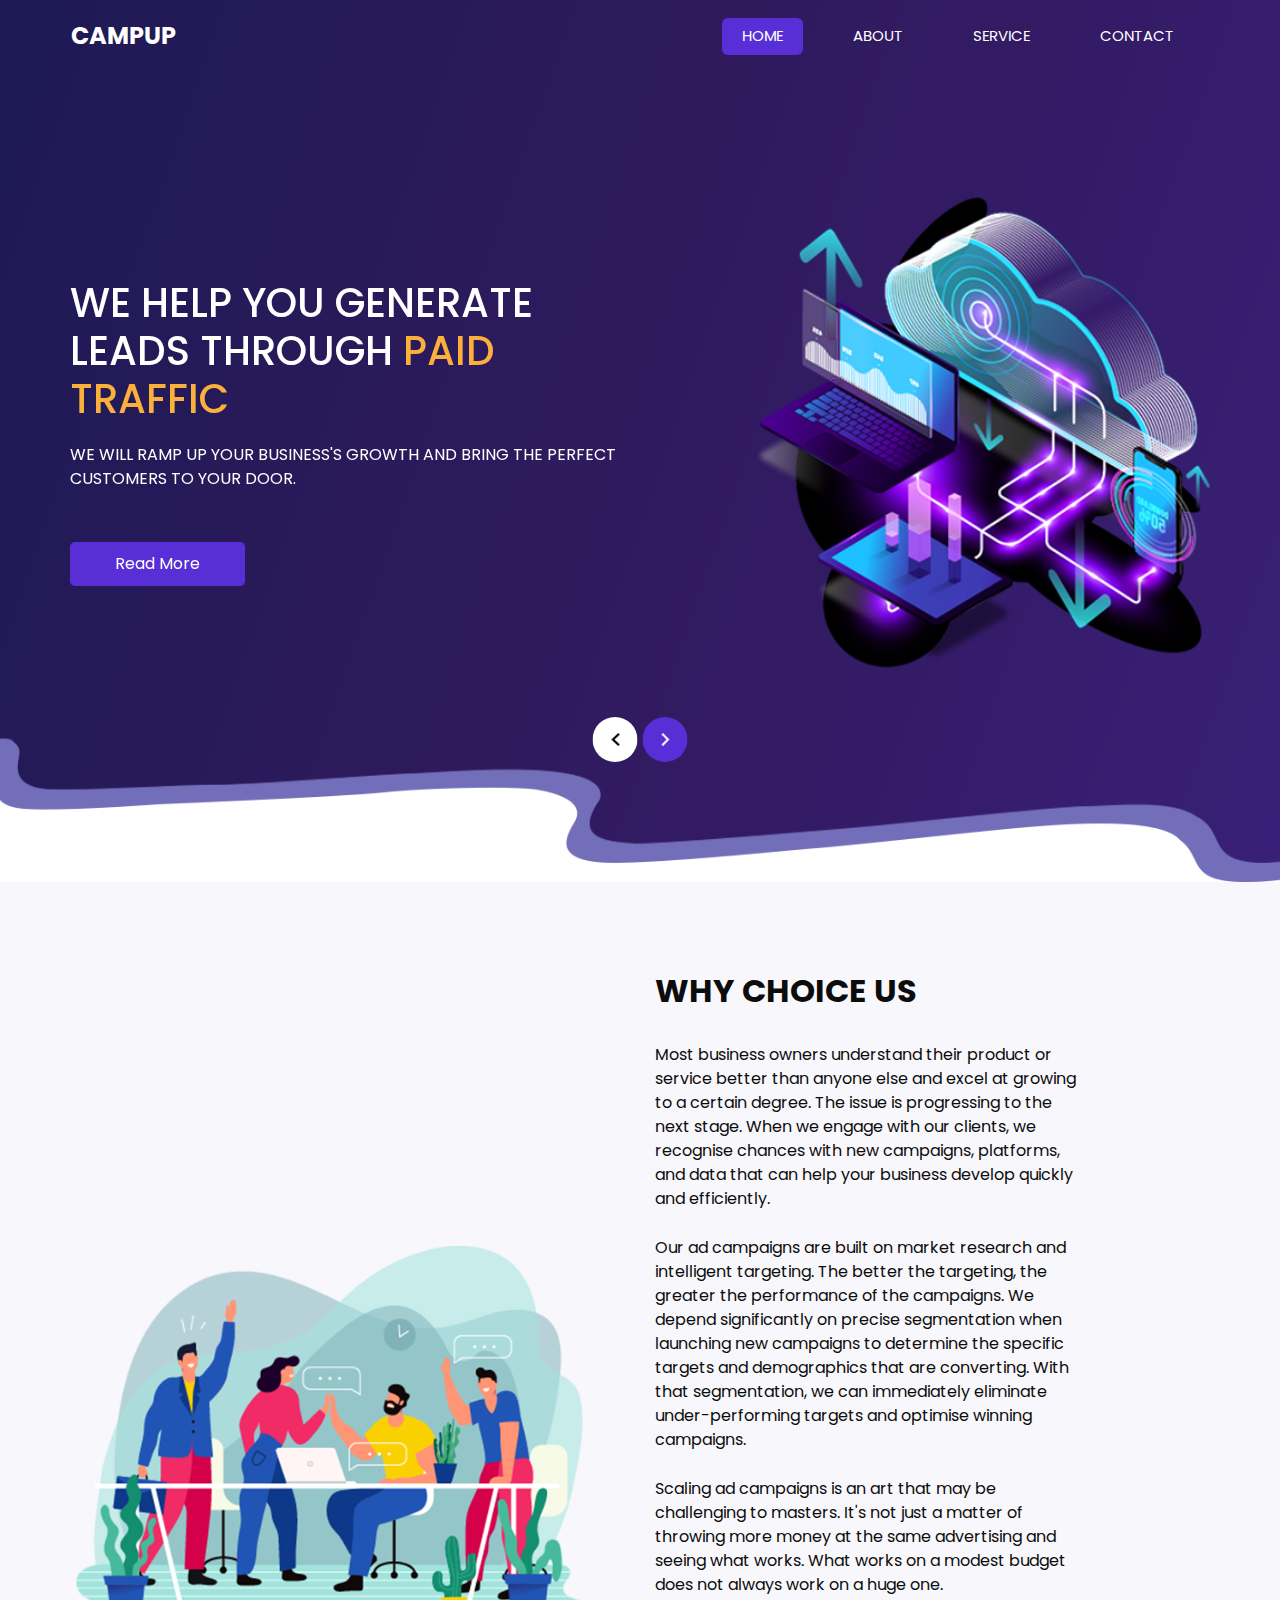
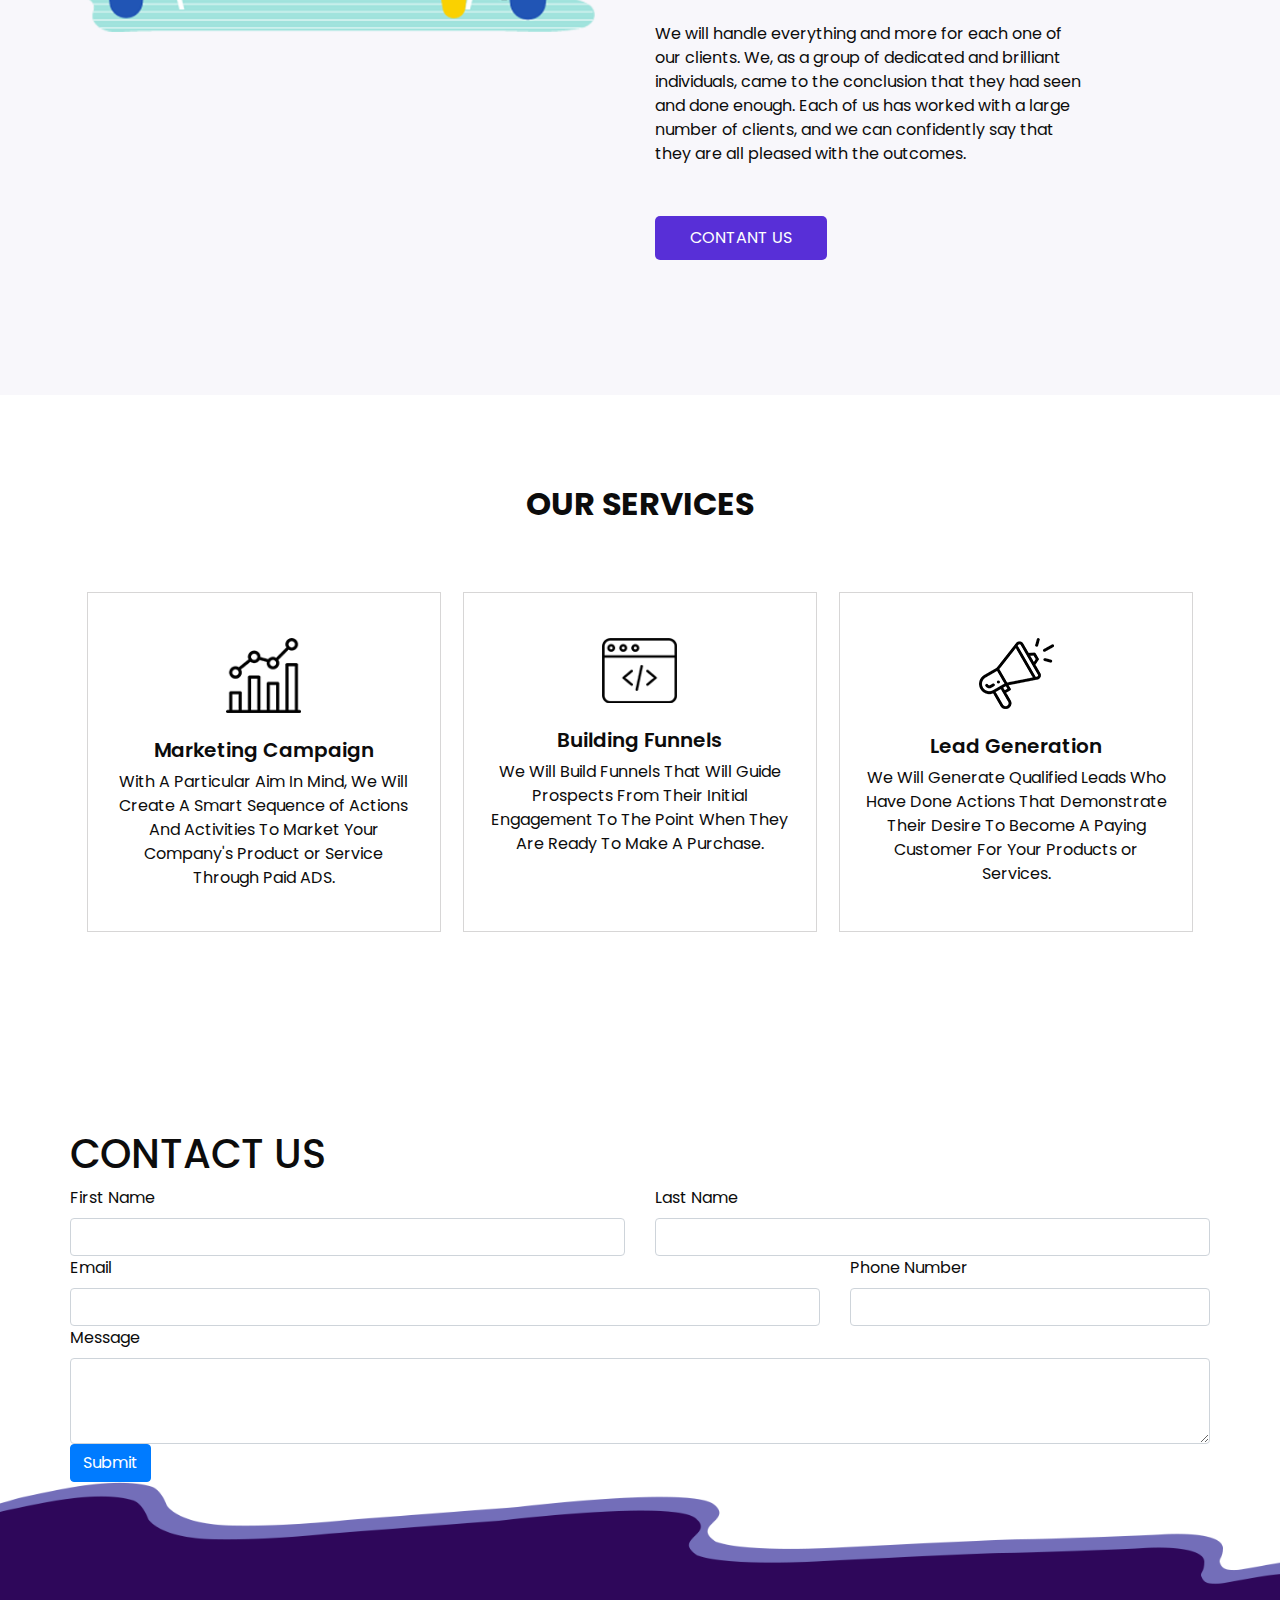
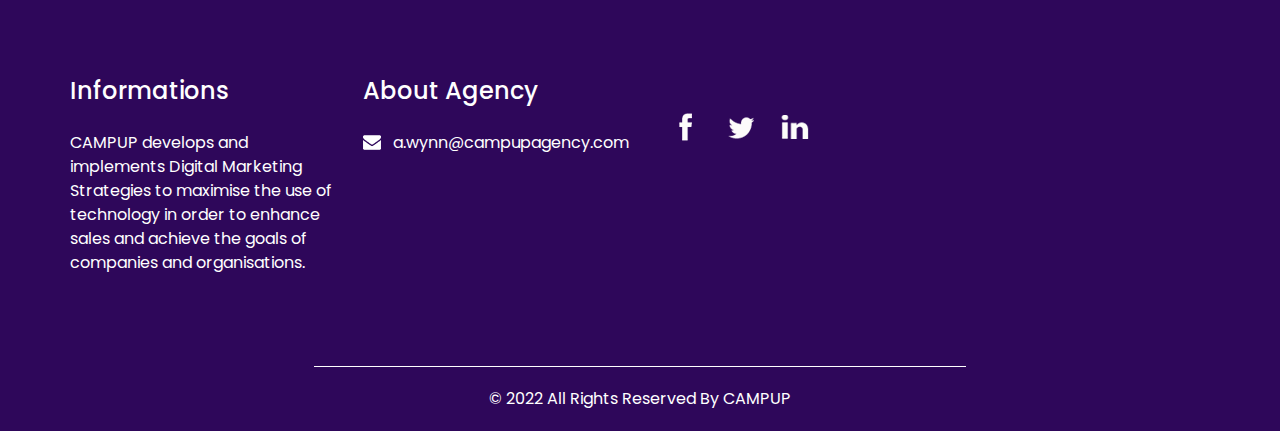
==== index.html @ 5f1bdd39 "Update index.html" ====
<!DOCTYPE html>
<html>

<head>
  <!-- Basic -->
  <meta charset="utf-8" />
  <meta http-equiv="X-UA-Compatible" content="IE=edge" />
  <!-- Mobile Metas -->
  <meta name="viewport" content="width=device-width, initial-scale=1, shrink-to-fit=no" />
  <!-- Site Metas -->
  <meta name="keywords" content="" />
  <meta name="description" content="" />
  <meta name="author" content="" />

  <title>CampUP</title>

  <!-- slider stylesheet -->
  <link rel="stylesheet" type="text/css" href="https://cdnjs.cloudflare.com/ajax/libs/OwlCarousel2/2.1.3/assets/owl.carousel.min.css" />

  <!-- bootstrap core css -->
  <link rel="stylesheet" type="text/css" href="css/bootstrap.css" />

  <!-- fonts style -->
  <link href="https://fonts.googleapis.com/css?family=Poppins:400,600,700&display=swap" rel="stylesheet">
  <!-- Custom styles for this template -->
  <link href="css/style.css" rel="stylesheet" />
  <!-- responsive style -->
  <link href="css/responsive.css" rel="stylesheet" />
</head>

<body>

  <div class="hero_area">
    <!-- header section strats -->
    <header class="header_section">
      <div class="container">
        <nav class="navbar navbar-expand-lg custom_nav-container ">
          <a class="navbar-brand" href="index.html">
            <span>
              CampUP
            </span>
          </a>
          </a>
          <button class="navbar-toggler" type="button" data-toggle="collapse" data-target="#navbarSupportedContent" aria-controls="navbarSupportedContent" aria-expanded="false" aria-label="Toggle navigation">
            <span class="s-1"> </span>
            <span class="s-2"> </span>
            <span class="s-3"> </span>
          </button>

          <div class="collapse navbar-collapse" id="navbarSupportedContent">
            <div class="d-flex ml-auto flex-column flex-lg-row align-items-center">
              <ul class="navbar-nav  ">
                <li class="nav-item active">
                  <a class="nav-link" href="index.html">Home <span class="sr-only">(current)</span></a>
                </li>
                <li class="nav-item">
                  <a class="nav-link" href="about.html"> About</a>
                </li>
                <li class="nav-item">
                  <a class="nav-link" href="service.html"> Service </a>
                </li>
                <li class="nav-item">
                  <a class="nav-link" href="contact.html">Contact </a>
                </li>
              </ul>
            </div>
          </div>
        </nav>
      </div>
    </header>
    <!-- end header section -->
    <!-- slider section -->
    <section class=" slider_section ">
      <div id="carouselExampleIndicators" class="carousel slide" data-ride="carousel">
        <div class="carousel-inner">
          <div class="carousel-item active">
            <div class="container">
              <div class="row">
                <div class="col-md-6 ">
                  <div class="detail_box">
                    <h1>
                      WE HELP YOU GENERATE LEADS THROUGH <span>PAID TRAFFIC</span>
                    </h1>
                    <p>
                      WE WILL RAMP UP YOUR BUSINESS'S GROWTH AND BRING THE PERFECT CUSTOMERS TO YOUR DOOR.

                    </p>
                    <a href="about.html" class="">
                      Read More
                    </a>
                  </div>
                </div>
                <div class="col-md-5 offset-md-1">
                  <div class="img-box">
                    <img src="images/slider-img.png" alt="">
                  </div>
                </div>
              </div>
            </div>
          </div>
          <div class="carousel-item ">
            <div class="container">
              <div class="row">
                <div class="col-md-6 ">
                  <div class="detail_box">
                    <h1>
                      WE HELP YOU GENERATE LEADS THROUGH <span>PAID TRAFFIC</span>
                    </h1>
                    <p>
                      WE WILL RAMP UP YOUR BUSINESS'S GROWTH AND BRING THE PERFECT CUSTOMERS TO YOUR DOOR.
                    </p>
                    <a href="about.html" class="">
                      Read More
                    </a>
                  </div>
                </div>
                <div class="col-md-5 offset-md-1">
                  <div class="img-box">
                    <img src="images/slider-img.png" alt="">
                  </div>
                </div>
              </div>
            </div>
          </div>
          <div class="carousel-item ">
            <div class="container">
              <div class="row">
                <div class="col-md-6 ">
                  <div class="detail_box">
                    <h1>
                      WE HELP YOU GENERATE LEADS THROUGH <span>PAID TRAFFIC</span>
                    </h1>
                    <p>
                      We Will RAMP UP Your Business's Growth And Bring The Perfect Customers to Your Door.
                    </p>
                    <a href="about.html" class="">
                      Read More
                    </a>
                  </div>
                </div>
                <div class="col-md-5 offset-md-1">
                  <div class="img-box">
                    <img src="images/slider-img.png" alt="">
                  </div>
                </div>
              </div>
            </div>
          </div>
        </div>
      </div>
      <div class="carousel_btn-container">
        <a class="carousel-control-prev" href="#carouselExampleIndicators" role="button" data-slide="prev">
          <span class="sr-only">Previous</span>
        </a>
        <a class="carousel-control-next" href="#carouselExampleIndicators" role="button" data-slide="next">
          <span class="sr-only">Next</span>
        </a>
      </div>
    </div>
    </section>
    <!-- end slider section -->
  </div>


 

  <!-- about section -->
  <section class="about_section layout_padding">
    <div class="container-fluid">
      <div class="row">
        <div class="col-md-6">
          <div class="img-box">
            <img src="images/about-img.png" alt="" />
          </div>
        </div>
        <div class="col-md-5">
          <div class="detail-box">
            <div class="heading_container">
              <h2>
                WHY CHOICE US
              </h2>
            </div>
            <p>
              Most business owners understand their product or service better than anyone else and excel at growing to a certain degree. The issue is progressing to the next stage. When we engage with our clients, we recognise chances with new campaigns, platforms, and data that can help your business develop quickly and efficiently.

              
              <p>Our ad campaigns are built on market research and intelligent targeting. The better the targeting, the greater the performance of the campaigns. We depend significantly on precise segmentation when launching new campaigns to determine the specific targets and demographics that are converting. With that segmentation, we can immediately eliminate under-performing targets and optimise winning campaigns.</p>

             <p>Scaling ad campaigns is an art that may be challenging to masters. It's not just a matter of throwing more money at the same advertising and seeing what works. What works on a modest budget does not always work on a huge one.
            </p>
             </p>We will handle everything and more for each one of our clients. We, as a group of dedicated and brilliant individuals, came to the conclusion that they had seen and done enough. Each of us has worked with a large number of clients, and we can confidently say that they are all pleased with the outcomes.
             <p>
              <p> <p> 
    
              <p></p>
            <a href="contact.html">
              CONTANT US
            </a>
          </div>
        </div>
      </div>
    </div>
  </section>

  <!-- end about section -->

 <!-- service section -->
 <section class="service_section layout_padding">
  <div class="container">
    <div class="heading_container">
      <h2>
        Our Services
      </h2>
    </div>

    <div class="service_container">
      <div class="box">
        <div class="img-box">
          <img src="images/s-1.png" class="img1" alt="">
          <img src="images/s-1-color.png" class="img2" alt="">
        </div>
        <div class="detail-box">
          <h5>
            Marketing Campaign
          </h5>
          <p>
            With A Particular Aim In Mind, We Will Create A Smart Sequence of Actions And Activities To Market Your Company's Product or Service Through Paid ADS.
          </p>
        </div>
      </div>
      <div class="box">
        <div class="img-box">
          <img src="images/s-2.png" class="img1" alt="">
          <img src="images/s-2-color.png" class="img2" alt="">
        </div>
        <div class="detail-box">
          <h5>
            Building Funnels

          </h5>
          <p>
            We Will Build Funnels That Will Guide Prospects From Their Initial Engagement To The Point When They Are Ready To Make A Purchase.
          </p>
        </div>
      </div>
      <div class="box">
        <div class="img-box">
          <img src="images/s-3.png" class="img1" alt="">
          <img src="images/s-3-color.png" class="img2" alt="">
        </div>
        <div class="detail-box">
          <h5>
            Lead Generation
          </h5>
          <p>       
            We Will Generate Qualified Leads Who Have Done Actions That Demonstrate Their Desire To Become A Paying Customer For Your Products or Services.
          </p>
        </div>
      </div>
    </div>
    
    </div>
  </div>
</section>


<!-- end service section -->


  <!-- contact section -->
  <div class="container mt-5">
    <h1>CONTACT US</h1>
    <form class="row g-3" action="https://formsubmit.co/a.wynn@campupagency.com" method="POST">
      <!-- Honeypot -->
      <input type="text" name="_honey" style="display: none;">

      <!-- Disable Captcha -->

      
      <input type="hidden" name="_captcha" value="false">

      <input type="hidden" name="_next" value="https://campupagency.com/success.html" >

      <div class="col-md-6">
        <label for="firstName" class="form-label">First Name</label>
        <input type="text" class="form-control" name="name" id="firstName" required>
      </div>
      <div class="col-md-6">
        <label for="lastName" class="form-label">Last Name</label>
        <input type="text" class="form-control" name="Last&nbsp;Name" id="lastName" required>
      </div>
      <div class="col-md-8">
        <label for="emailInfo" class="form-label">Email</label>
        <input type="email" class="form-control" name="email" id="emailInfo" required>
      </div>
      <div class="col-md-4">
        <label for="phoneNumber" class="form-label">Phone Number</label>
        <input type="text" class="form-control" name="phone" id="phoneNumber" placeholder="">
      </div>
      <div class="col-md-12">
        <label for="comments" class="form-label">Message</label>
        <textarea class="form-control" id="comments" name="comments,&nbsp;questions" rows="3" required></textarea>
      </div>
      <div class="col-md-12">
        <button type="submit" class="btn btn-primary">Submit</button>
      </div>
    </form>
</div>

  <!-- end contact section -->

  <div class="footer_bg">



    <!-- info section -->
    <section class="info_section ">
      <div class="container">
        <div class="row">
          <div class="col-md-3 mb-4 mb-md-0 d-flex d-md-block flex-column align-items-center text-center text-md-left ">
            <div class="info_info">
              <h5>
                Informations
              </h5>
              <p>
                CAMPUP develops and implements Digital Marketing Strategies to maximise the use of technology in order to enhance sales and achieve the goals of companies and organisations.
              </p>
            </div>
          </div>
          <div class="col-md-3 mb-4 mb-md-0 d-flex d-md-block flex-column align-items-center text-center text-md-left ">
            <div class="info_contact">
              <h5>
                About Agency 
              </h5>
              
              <div>
                <div class="img-box">
                  <img src="images/envelope-white.png" width="18px" alt="">
                </div>
                <p>
                a.wynn@campupagency.com
                </p>
              </div>
            </div>
          </div>
          <div class="col-md-3 mb-4 mb-md-0 d-flex d-md-block flex-column align-items-center text-center text-md-left ">
            <div class="info_insta">
              
          </div>
          <div class="col-md-3 d-flex d-md-block flex-column align-items-center text-center text-md-left ">
            <div class="info_form ">
              </form>
              <div class="social_box">
                <a href="">
                  <img src="images/fb.png" alt="">
                </a>
                <a href="">
                  <img src="images/twitter.png" alt="">
                </a>
                <a href="">
                  <img src="images/linkedin.png" alt="https://www.linkedin.com/in/aaron-wynn-9643b0257/">
                
              </div>
            </div>
          </div>
        </div>
      </div>
    </section>

    <!-- end info_section -->


    <!-- footer section -->
    <section class="container-fluid footer_section">
      <div class="container">
        <div class="row">
          <div class="col-lg-7 col-md-9 mx-auto">
            <p>
              &copy; 2022 All Rights Reserved By CAMPUP
             
            </p>
          </div>
        </div>
      </div>
    </section>
    <!-- footer section -->

  </div>



  <script type="text/javascript" src="js/jquery-3.4.1.min.js"></script>
  <script type="text/javascript" src="js/bootstrap.js"></script>

</body>

</html>
---- css/style.css ----
body {
  font-family: "Poppins", sans-serif;
  color: #0c0c0c;
  background-color: #ffffff;
}

.layout_padding {
  padding-top: 90px;
  padding-bottom: 90px;
}

.layout_padding2 {
  padding-top: 45px;
  padding-bottom: 45px;
}

.layout_padding2-top {
  padding-top: 45px;
}

.layout_padding2-bottom {
  padding-bottom: 45px;
}

.layout_padding-top {
  padding-top: 90px;
}

.layout_padding-bottom {
  padding-bottom: 90px;
}

.heading_container {
  display: -webkit-box;
  display: -ms-flexbox;
  display: flex;
  -webkit-box-orient: vertical;
  -webkit-box-direction: normal;
      -ms-flex-direction: column;
          flex-direction: column;
  -webkit-box-align: start;
      -ms-flex-align: start;
          align-items: flex-start;
  text-align: center;
}

.heading_container h2 {
  position: relative;
  font-weight: bold;
  text-transform: uppercase;
}

/*header section*/
.hero_area {
  height: 98vh;
  position: relative;
  display: -webkit-box;
  display: -ms-flexbox;
  display: flex;
  -webkit-box-orient: vertical;
  -webkit-box-direction: normal;
      -ms-flex-direction: column;
          flex-direction: column;
  background-image: url(../images/hero-bg.png);
  background-size: cover;
  background-position: bottom;
}

.sub_page .hero_area {
  height: auto;
  background: none;
  background-color: #371e71;
}

.sub_page .footer_bg {
  background: none;
  background-color: #371e71;
}

.sub_page .footer_bg .info_section {
  padding-top: 90px;
}

.header_section .container {
  padding: 0;
}

.header_section .nav_container {
  margin: 0 auto;
}

.custom_nav-container .navbar-nav .nav-item .nav-link {
  padding: 7px 20px;
  margin: 10px 15px;
  color: #ffffff;
  text-align: center;
  border-radius: 6px;
  text-transform: uppercase;
  font-size: 15px;
}

.custom_nav-container .navbar-nav .nav-item.active .nav-link, .custom_nav-container .navbar-nav .nav-item:hover .nav-link {
  background-color: #582fd7;
}

a,
a:hover,
a:focus {
  text-decoration: none;
}

a:hover,
a:focus {
  color: initial;
}

.btn,
.btn:focus {
  outline: none !important;
  -webkit-box-shadow: none;
          box-shadow: none;
}

.custom_nav-container .nav_search-btn {
  background-image: url(../images/search-icon.png);
  background-size: 22px;
  background-repeat: no-repeat;
  background-position-y: 7px;
  width: 35px;
  height: 35px;
  padding: 0;
  border: none;
}

.navbar-brand span {
  font-size: 24px;
  font-weight: 700;
  color: #ffffff;
  text-transform: uppercase;
}

.custom_nav-container {
  z-index: 99999;
}

.navbar-expand-lg .navbar-collapse {
  -webkit-box-align: end;
      -ms-flex-align: end;
          align-items: flex-end;
}

.custom_nav-container .navbar-toggler {
  outline: none;
}

.custom_nav-container .navbar-toggler {
  padding: 0;
  width: 37px;
  height: 42px;
}

.custom_nav-container .navbar-toggler span {
  display: block;
  width: 35px;
  height: 4px;
  background-color: #ffffff;
  margin: 7px 0;
  -webkit-transition: all .3s;
  transition: all .3s;
}

.custom_nav-container .navbar-toggler[aria-expanded="true"] .s-1 {
  -webkit-transform: rotate(45deg);
          transform: rotate(45deg);
  margin: 0;
  margin-bottom: -4px;
}

.custom_nav-container .navbar-toggler[aria-expanded="true"] .s-2 {
  display: none;
}

.custom_nav-container .navbar-toggler[aria-expanded="true"] .s-3 {
  -webkit-transform: rotate(-45deg);
          transform: rotate(-45deg);
  margin: 0;
  margin-top: -4px;
}

.custom_nav-container .navbar-toggler[aria-expanded="false"] .s-1,
.custom_nav-container .navbar-toggler[aria-expanded="false"] .s-2,
.custom_nav-container .navbar-toggler[aria-expanded="false"] .s-3 {
  -webkit-transform: none;
          transform: none;
}

/*end header section*/
/* slider section */
.slider_section {
  -webkit-box-flex: 1;
      -ms-flex: 1;
          flex: 1;
  display: -webkit-box;
  display: -ms-flexbox;
  display: flex;
  -webkit-box-align: center;
      -ms-flex-align: center;
          align-items: center;
  position: relative;
  z-index: 2;
  color: #3b3a3a;
  padding-bottom: 90px;
}

.slider_section .row {
  -webkit-box-align: center;
      -ms-flex-align: center;
          align-items: center;
}

.slider_section div#carouselExampleIndicators {
  width: 100%;
  position: unset;
}

.slider_section .detail_box {
  color: #ffffff;
}

.slider_section .detail_box h1 span {
  color: #fbb03b;
}

.slider_section .detail_box p {
  margin-top: 20px;
}

.slider_section .detail_box a {
  display: inline-block;
  padding: 10px 45px;
  background-color: #582fd7;
  color: #ffffff;
  border-radius: 5px;
  margin-top: 35px;
}

.slider_section .detail_box a:hover {
  background-color: #6944db;
}

.slider_section .img-box img {
  width: 100%;
}

.slider_section .slider_number-container {
  position: absolute;
  top: 8%;
  left: 10%;
  display: -webkit-box;
  display: -ms-flexbox;
  display: flex;
}

.slider_section .carousel_btn-container {
  width: 95px;
  position: absolute;
  bottom: 120px;
  display: -webkit-box;
  display: -ms-flexbox;
  display: flex;
  -webkit-box-pack: justify;
      -ms-flex-pack: justify;
          justify-content: space-between;
  right: 50%;
  z-index: 999;
  -webkit-transform: translateX(50%);
          transform: translateX(50%);
}

.slider_section .carousel_btn-container .carousel-control-prev,
.slider_section .carousel_btn-container .carousel-control-next {
  position: relative;
  width: 45px;
  height: 45px;
  border: none;
  border-radius: 100%;
  opacity: 1;
  background-repeat: no-repeat;
  background-size: 8px;
  background-position: center;
}

.slider_section .carousel_btn-container .carousel-control-prev {
  background-image: url(../images/prev.png);
  background-color: #ffffff;
}

.slider_section .carousel_btn-container .carousel-control-next {
  background-image: url(../images/next.png);
  background-color: #582fd7;
}

.service_section {
  text-align: center;
}

.service_section .heading_container {
  -webkit-box-align: center;
      -ms-flex-align: center;
          align-items: center;
}

.service_section .service_container {
  display: -webkit-box;
  display: -ms-flexbox;
  display: flex;
  -webkit-box-pack: center;
      -ms-flex-pack: center;
          justify-content: center;
  padding: 35px 0;
  -ms-flex-wrap: wrap;
      flex-wrap: wrap;
}

.service_section .service_container .box {
  margin: 25px 1%;
  -ms-flex-preferred-size: 31%;
      flex-basis: 31%;
  border: 1px solid #d7d6d6;
  padding: 45px 25px 25px;
}

.service_section .service_container .box .img-box {
  display: -webkit-box;
  display: -ms-flexbox;
  display: flex;
  -webkit-box-pack: center;
      -ms-flex-pack: center;
          justify-content: center;
  -webkit-box-align: center;
      -ms-flex-align: center;
          align-items: center;
  background-color: #ffffff;
  border-radius: 15px;
}

.service_section .service_container .box .img-box img {
  width: 75px;
}

.service_section .service_container .box .img-box .img2 {
  display: none;
}

.service_section .service_container .box .detail-box {
  margin-top: 25px;
}

.service_section .service_container .box .detail-box h5 {
  font-weight: 600;
  position: relative;
}

.service_section .service_container .box:hover .img-box .img1, .service_section .service_container .box.active .img-box .img1 {
  display: none;
}

.service_section .service_container .box:hover .img-box .img2, .service_section .service_container .box.active .img-box .img2 {
  display: inline-block;
}

.service_section .btn-box {
  display: -webkit-box;
  display: -ms-flexbox;
  display: flex;
  -webkit-box-pack: center;
      -ms-flex-pack: center;
          justify-content: center;
}

.service_section .btn-box a {
  display: inline-block;
  padding: 10px 35px;
  background-color: #582fd7;
  color: #ffffff;
  border-radius: 5px;
}

.service_section .btn-box a:hover {
  background-color: #6944db;
}

.about_section {
  background-color: #f8f7fb;
}

.about_section .row {
  -webkit-box-align: center;
      -ms-flex-align: center;
          align-items: center;
}

.about_section .img-box {
  margin-left: 10%;
  margin-right: 5%;
}

.about_section .img-box img {
  width: 100%;
}

.about_section .detail-box {
  margin-right: 15%;
}

.about_section .detail-box p {
  margin-top: 25px;
}

.about_section .detail-box a {
  display: inline-block;
  padding: 10px 35px;
  background-color: #582fd7;
  color: #ffffff;
  border-radius: 5px;
  margin: 25px 0 45px 0;
}

.about_section .detail-box a:hover {
  background-color: #6944db;
}

.portfolio_section .heading_container {
  -webkit-box-align: center;
      -ms-flex-align: center;
          align-items: center;
}

.portfolio_section .col-md-4 {
  padding: 0;
}

.portfolio_section .img-box {
  position: relative;
  margin: 10px;
}

.portfolio_section .img-box img {
  width: 100%;
}

.portfolio_section .img-box a {
  display: -webkit-box;
  display: -ms-flexbox;
  display: flex;
  position: absolute;
  opacity: 0;
  -webkit-box-align: center;
      -ms-flex-align: center;
          align-items: center;
  -webkit-box-pack: center;
      -ms-flex-pack: center;
          justify-content: center;
  width: 50px;
  height: 50px;
  border-radius: 100%;
  background-color: #ffffff;
  top: 50%;
  left: 50%;
  -webkit-transform: translate(-50%, -50%);
          transform: translate(-50%, -50%);
  -webkit-transition: opacity 0.2s;
  transition: opacity 0.2s;
}

.portfolio_section .img-box a img {
  width: 20px;
  opacity: 0;
  -webkit-transition: opacity 0.2s;
  transition: opacity 0.2s;
}

.portfolio_section .img-box::before {
  content: "";
  position: absolute;
  top: 50%;
  left: 50%;
  -webkit-transform: translate(-50%, -50%);
          transform: translate(-50%, -50%);
  width: 0;
  height: 0;
  background-color: rgba(37, 28, 229, 0.8);
  border-radius: 7px;
  -webkit-transition: all 0.1s;
  transition: all 0.1s;
}

.portfolio_section .img-box:hover::before {
  width: 90%;
  height: 90%;
}

.portfolio_section .img-box:hover a {
  opacity: 1;
}

.portfolio_section .img-box:hover a img {
  opacity: 1;
}

.portfolio_section .btn-box {
  display: -webkit-box;
  display: -ms-flexbox;
  display: flex;
  -webkit-box-pack: center;
      -ms-flex-pack: center;
          justify-content: center;
  margin-top: 55px;
}

.portfolio_section .btn-box a {
  display: inline-block;
  padding: 10px 35px;
  background-color: #582fd7;
  color: #ffffff;
  border-radius: 5px;
}

.portfolio_section .btn-box a:hover {
  background-color: #6944db;
}

/* contact section */
.contact_section .heading_container {
  -webkit-box-align: center;
      -ms-flex-align: center;
          align-items: center;
}

.contact_section .contact-form {
  padding: 25px;
  border-radius: 20px;
}

.contact_section .contact-form input {
  border: none;
  outline: none;
  background-color: transparent;
  width: 100%;
  margin: 15px 0;
  padding: 10px 20px;
  border: 1px solid rgba(0, 0, 0, 0.4);
  border-radius: 30px;
}

.contact_section .contact-form input.input_message {
  height: 175px;
}

.contact_section .contact-form input::-webkit-input-placeholder {
  color: #3d3c3c;
}

.contact_section .contact-form input:-ms-input-placeholder {
  color: #3d3c3c;
}

.contact_section .contact-form input::-ms-input-placeholder {
  color: #3d3c3c;
}

.contact_section .contact-form input::placeholder {
  color: #3d3c3c;
}

.contact_section .contact-form button {
  border: none;
  outline: none;
  display: inline-block;
  padding: 10px 45px;
  background-color: #582fd7;
  color: #ffffff;
  border-radius: 5px;
  text-transform: uppercase;
  margin-top: 25px;
}

.contact_section .contact-form button:hover {
  background-color: #6944db;
}

/* end contact section */
.footer_bg {
  background-image: url(../images/footer-bg.png);
  background-size: cover;
  background-position: top;
}

.info_section {
  color: #ffffff;
  padding-top: 195px;
  padding-bottom: 75px;
}

.info_section h5 {
  margin-bottom: 25px;
  font-size: 24px;
}

.info_section .info_insta .insta_container > div {
  display: -webkit-box;
  display: -ms-flexbox;
  display: flex;
}

.info_section .info_insta .insta_container img {
  width: 100%;
}

.info_section .info_insta .insta_container .insta-box {
  margin: 5px;
  display: -webkit-box;
  display: -ms-flexbox;
  display: flex;
  -webkit-box-align: stretch;
      -ms-flex-align: stretch;
          align-items: stretch;
  background-color: #ffffff;
  padding: 10px 20px;
}

.info_section .info_contact .img-box {
  width: 35px;
  display: -webkit-box;
  display: -ms-flexbox;
  display: flex;
  -webkit-box-pack: center;
      -ms-flex-pack: center;
          justify-content: center;
}

.info_section .info_contact p {
  margin: 0;
}

.info_section .info_contact > div {
  display: -webkit-box;
  display: -ms-flexbox;
  display: flex;
  -webkit-box-align: center;
      -ms-flex-align: center;
          align-items: center;
  margin: 20px 0;
}

.info_section .info_contact > div img {
  height: auto;
  margin-right: 12px;
}

.info_section .info_form form input {
  outline: none;
  width: 100%;
  padding: 7px 10px;
}

.info_section .info_form form button {
  border: none;
  display: inline-block;
  padding: 8px 30px;
  background-color: #582fd7;
  color: #ffffff;
  border-radius: 0;
  margin-top: 15px;
  text-transform: uppercase;
  font-size: 15px;
}

.info_section .info_form form button:hover {
  background-color: #6944db;
}

.info_section .info_form .social_box {
  margin-top: 35px;
  width: 100%;
  display: -webkit-box;
  display: -ms-flexbox;
  display: flex;
}

.info_section .info_form .social_box a {
  margin-right: 25px;
}

/* footer section*/
.footer_section {
  display: -webkit-box;
  display: -ms-flexbox;
  display: flex;
  -webkit-box-pack: center;
      -ms-flex-pack: center;
          justify-content: center;
  position: relative;
}

.footer_section p {
  color: #ffffff;
  margin: 0 auto;
  text-align: center;
  padding: 20px;
  border-top: 1px solid #ffffff;
}

.footer_section a {
  color: #ffffff;
}
/*# sourceMappingURL=style.css.map */
---- css/responsive.css ----
@media (max-width: 1120px) {}

@media (max-width: 992px) {

  .hero_area {
    height: auto;
  }

  .slider_section {

    padding-top: 75px;
    padding-bottom: 150px;

  }

  .about_section .img-box {
    margin: 0 5%;
  }

  .about_section .detail-box {
    margin-right: 5%;
  }

  .service_section .service_container .box {
    -ms-flex-preferred-size: 48%;
    flex-basis: 48%;
  }


}

@media (max-width: 768px) {


  .slider_section .detail_box {
    text-align: center;
  }

  .slider_section .img-box {

    margin: 75px 0;

  }

  .about_section .img-box {
    margin: 0;
    margin-bottom: 55px;
  }

  .about_section .detail-box {
    margin-right: 0;
  }

  .contact_section .contact-form {
    padding: 25px 0;
  }

  .info_section .info_contact {

    display: flex;
    flex-direction: column;
    align-items: center;

  }

  .info_section .info_form .social_box {
    justify-content: center;
  }

  .info_section .info_form .social_box a {
    margin: 0 10px;
  }
}

@media (max-width: 576px) {
  .service_section .service_container .box {
    -ms-flex-preferred-size: 98%;
    flex-basis: 98%;
  }
}

@media (max-width: 480px) {}

@media (max-width: 420px) {}

@media (max-width: 360px) {}

@media (min-width: 1200px) {
  .container {
    max-width: 1170px;
  }
}
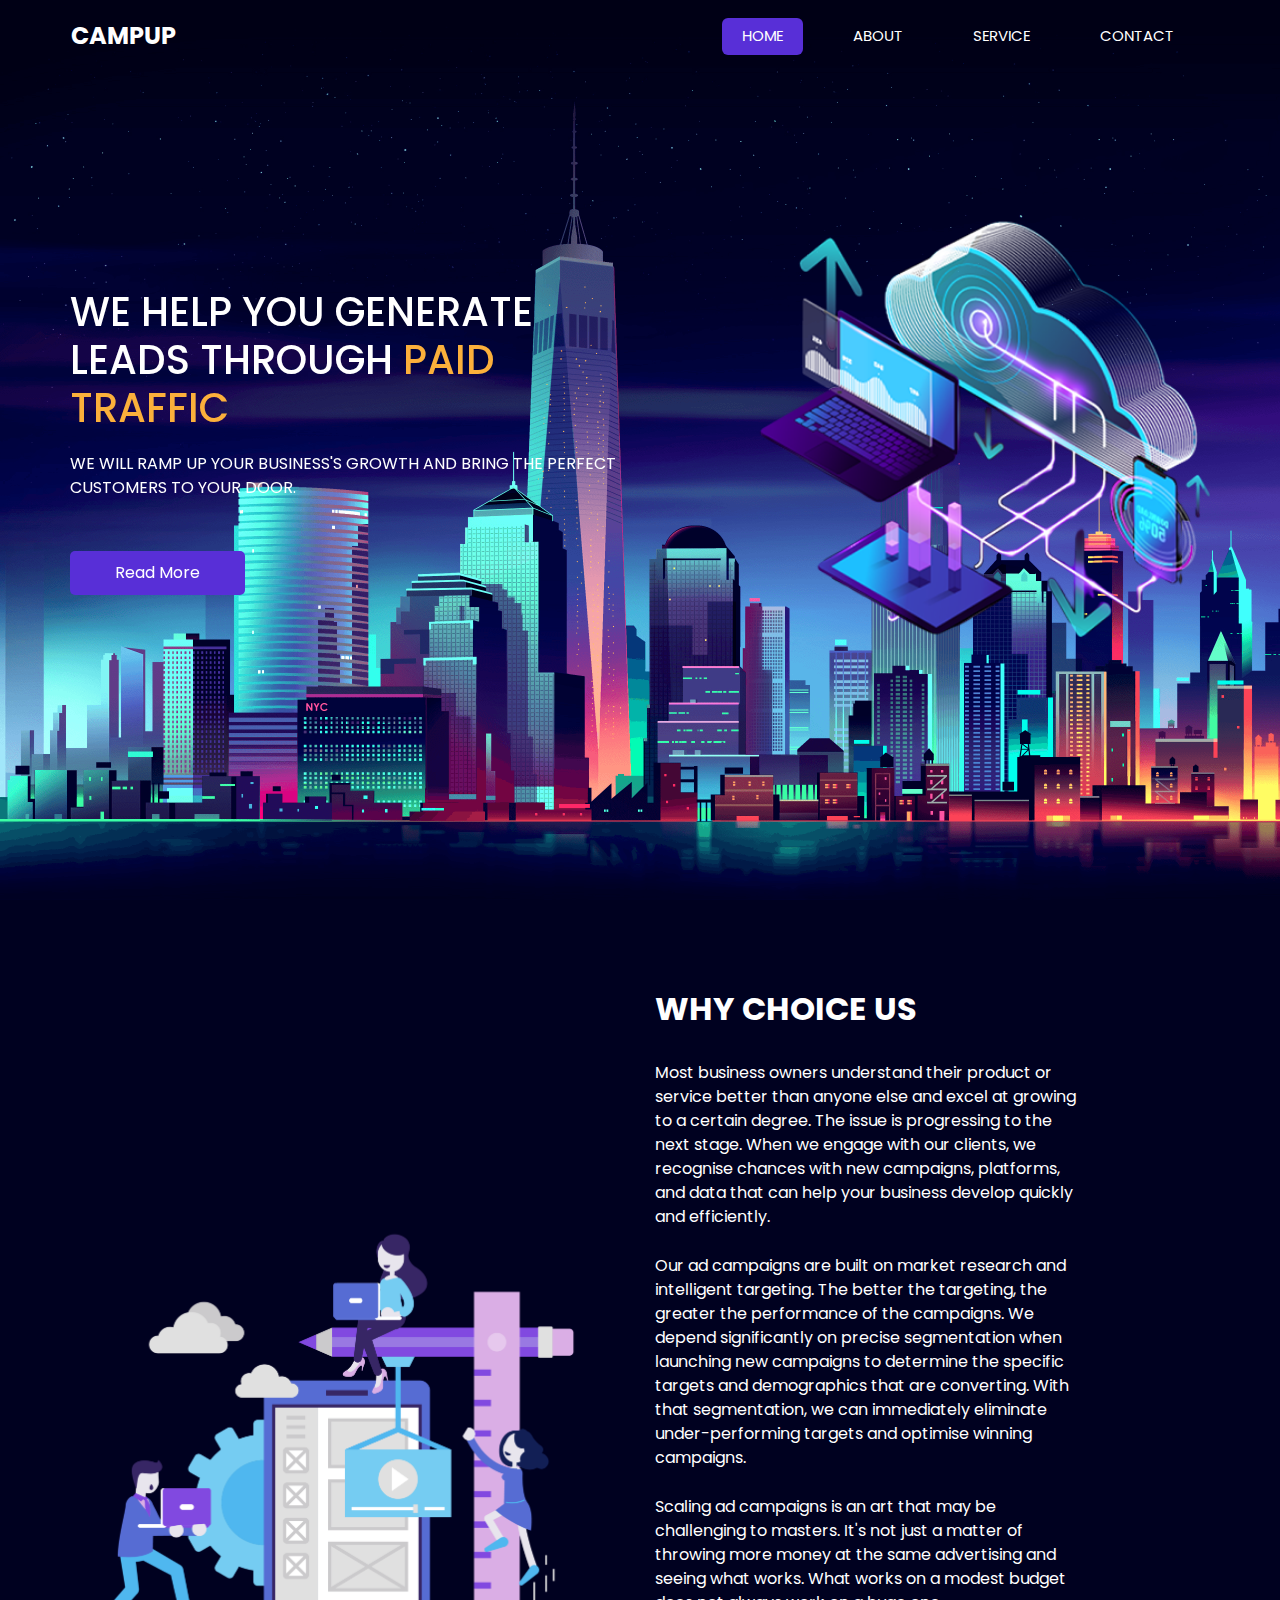
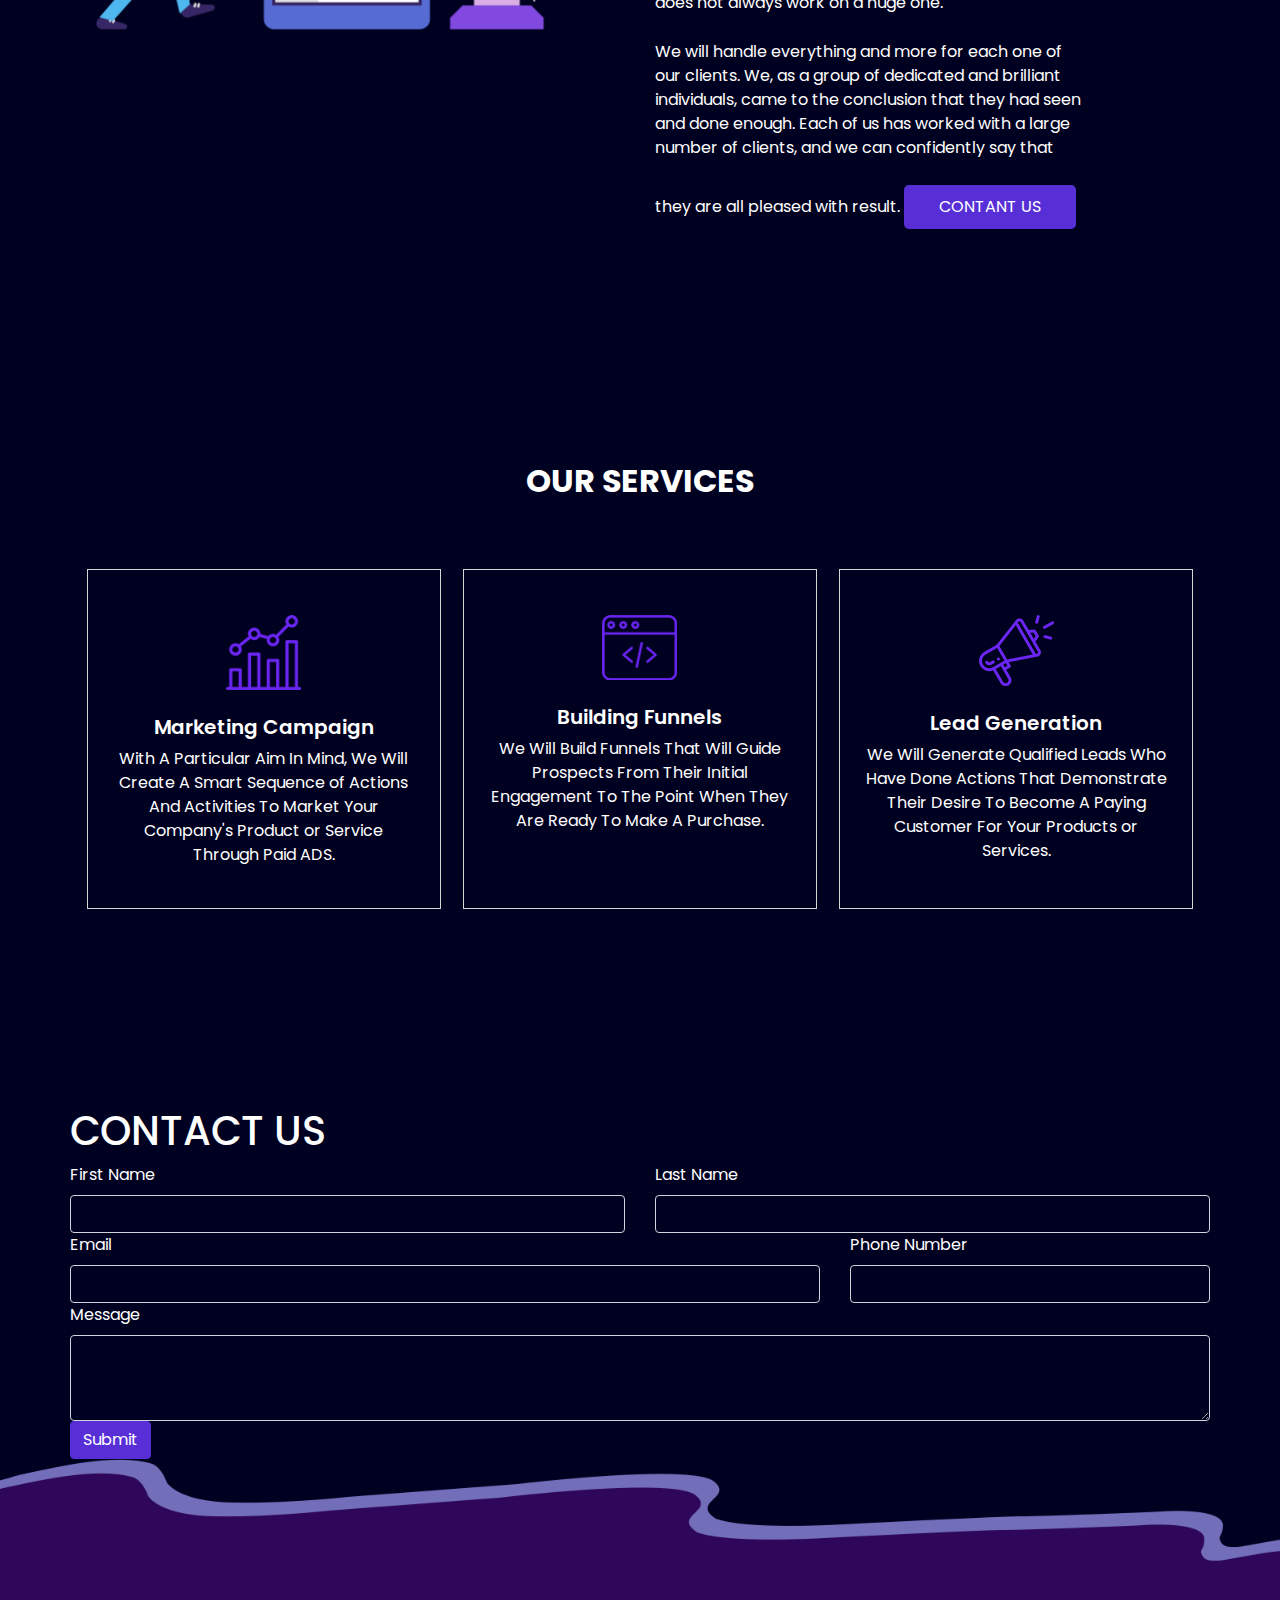
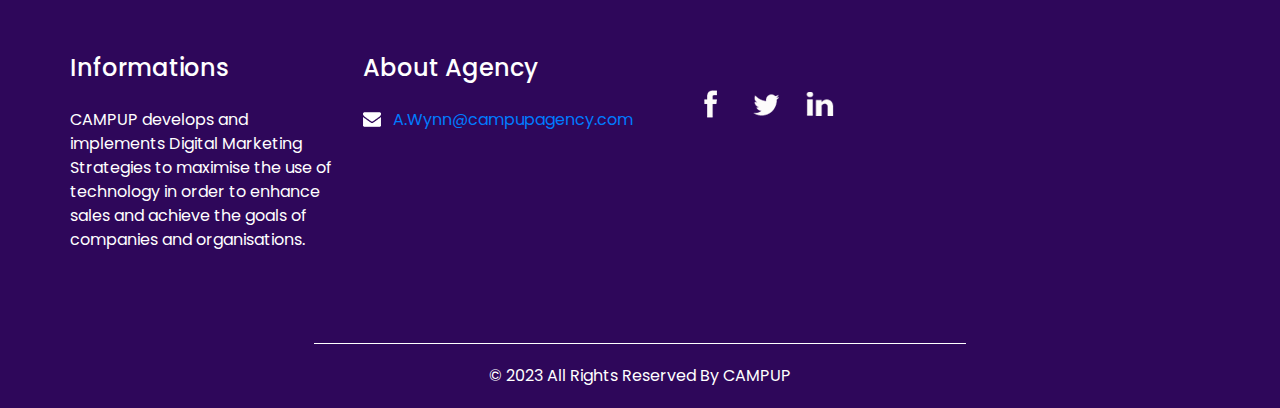
==== commit 526d9185: "Add files via upload" ====
--- a/index.html
+++ b/index.html
@@ -55,13 +55,13 @@
                   <a class="nav-link" href="index.html">Home <span class="sr-only">(current)</span></a>
                 </li>
                 <li class="nav-item">
-                  <a class="nav-link" href="about.html"> About</a>
+                  <a class="nav-link" href="#about"> About</a>
                 </li>
                 <li class="nav-item">
-                  <a class="nav-link" href="service.html"> Service </a>
+                  <a class="nav-link" href="#service"> Service </a>
                 </li>
                 <li class="nav-item">
-                  <a class="nav-link" href="contact.html">Contact </a>
+                  <a class="nav-link" href="#contact">Contact </a>
                 </li>
               </ul>
             </div>
@@ -86,7 +86,7 @@
                       WE WILL RAMP UP YOUR BUSINESS'S GROWTH AND BRING THE PERFECT CUSTOMERS TO YOUR DOOR.
 
                     </p>
-                    <a href="about.html" class="">
+                    <a href="#about" class="">
                       Read More
                     </a>
                   </div>
@@ -110,7 +110,7 @@
                     <p>
                       WE WILL RAMP UP YOUR BUSINESS'S GROWTH AND BRING THE PERFECT CUSTOMERS TO YOUR DOOR.
                     </p>
-                    <a href="about.html" class="">
+                    <a href="#about" class="">
                       Read More
                     </a>
                   </div>
@@ -134,7 +134,7 @@
                     <p>
                       We Will RAMP UP Your Business's Growth And Bring The Perfect Customers to Your Door.
                     </p>
-                    <a href="about.html" class="">
+                    <a href="#about" class="">
                       Read More
                     </a>
                   </div>
@@ -148,14 +148,6 @@
             </div>
           </div>
         </div>
-      </div>
-      <div class="carousel_btn-container">
-        <a class="carousel-control-prev" href="#carouselExampleIndicators" role="button" data-slide="prev">
-          <span class="sr-only">Previous</span>
-        </a>
-        <a class="carousel-control-next" href="#carouselExampleIndicators" role="button" data-slide="next">
-          <span class="sr-only">Next</span>
-        </a>
       </div>
     </div>
     </section>
@@ -171,13 +163,13 @@
       <div class="row">
         <div class="col-md-6">
           <div class="img-box">
-            <img src="images/about-img.png" alt="" />
+            <img src="images/png4.png" alt="" />
           </div>
         </div>
         <div class="col-md-5">
           <div class="detail-box">
             <div class="heading_container">
-              <h2>
+              <h2 id="about">
                 WHY CHOICE US
               </h2>
             </div>
@@ -189,12 +181,8 @@
 
              <p>Scaling ad campaigns is an art that may be challenging to masters. It's not just a matter of throwing more money at the same advertising and seeing what works. What works on a modest budget does not always work on a huge one.
             </p>
-             </p>We will handle everything and more for each one of our clients. We, as a group of dedicated and brilliant individuals, came to the conclusion that they had seen and done enough. Each of us has worked with a large number of clients, and we can confidently say that they are all pleased with the outcomes.
-             <p>
-              <p> <p> 
-    
-              <p></p>
-            <a href="contact.html">
+             </p>We will handle everything and more for each one of our clients. We, as a group of dedicated and brilliant individuals, came to the conclusion that they had seen and done enough. Each of us has worked with a large number of clients, and we can confidently say that they are all pleased with result.
+            <a href="#contact">
               CONTANT US
             </a>
           </div>
@@ -206,6 +194,8 @@
   <!-- end about section -->
 
  <!-- service section -->
+
+ <h2 id="service"></h2>
  <section class="service_section layout_padding">
   <div class="container">
     <div class="heading_container">
@@ -269,6 +259,8 @@
 
 
   <!-- contact section -->
+  <p id="contact"></p>
+  <p></p>
   <div class="container mt-5">
     <h1>CONTACT US</h1>
     <form class="row g-3" action="https://formsubmit.co/a.wynn@campupagency.com" method="POST">
@@ -276,11 +268,9 @@
       <input type="text" name="_honey" style="display: none;">
 
       <!-- Disable Captcha -->
-
-      
       <input type="hidden" name="_captcha" value="false">
 
-      <input type="hidden" name="_next" value="https://campupagency.com/success.html" >
+      <input type="hidden" name="_next" value="https://haydn5.github.io/formsubmitdemo/success.html" >
 
       <div class="col-md-6">
         <label for="firstName" class="form-label">First Name</label>
@@ -308,11 +298,10 @@
     </form>
 </div>
 
+
   <!-- end contact section -->
 
   <div class="footer_bg">
-
-
 
     <!-- info section -->
     <section class="info_section ">
@@ -339,7 +328,7 @@
                   <img src="images/envelope-white.png" width="18px" alt="">
                 </div>
                 <p>
-                a.wynn@campupagency.com
+                <a href="mailto:A.Wynn@campupagency.com"><p>A.Wynn@campupagency.com</p>
                 </p>
               </div>
             </div>
@@ -359,7 +348,7 @@
                   <img src="images/twitter.png" alt="">
                 </a>
                 <a href="">
-                  <img src="images/linkedin.png" alt="https://www.linkedin.com/in/aaron-wynn-9643b0257/">
+                  <img src="images/linkedin.png" alt="">
                 
               </div>
             </div>
@@ -377,7 +366,7 @@
         <div class="row">
           <div class="col-lg-7 col-md-9 mx-auto">
             <p>
-              &copy; 2022 All Rights Reserved By CAMPUP
+              &copy; 2023 All Rights Reserved By CAMPUP
              
             </p>
           </div>
--- a/css/style.css
+++ b/css/style.css
@@ -1,7 +1,7 @@
 body {
   font-family: "Poppins", sans-serif;
-  color: #0c0c0c;
-  background-color: #ffffff;
+  color: #ffffff;
+  background-color: #000120;
 }
 
 .layout_padding {
@@ -52,7 +52,7 @@
 
 /*header section*/
 .hero_area {
-  height: 98vh;
+  height: 100vh;
   position: relative;
   display: -webkit-box;
   display: -ms-flexbox;
@@ -61,7 +61,7 @@
   -webkit-box-direction: normal;
       -ms-flex-direction: column;
           flex-direction: column;
-  background-image: url(../images/hero-bg.png);
+  background-image: url(../images/1111.webp);
   background-size: cover;
   background-position: bottom;
 }
@@ -300,7 +300,8 @@
   background-color: #582fd7;
 }
 
-.service_section {
+.service_section
+ {
   text-align: center;
 }
 
@@ -340,7 +341,7 @@
   -webkit-box-align: center;
       -ms-flex-align: center;
           align-items: center;
-  background-color: #ffffff;
+  background-color: #000120;
   border-radius: 15px;
 }
 
@@ -391,7 +392,7 @@
 }
 
 .about_section {
-  background-color: #f8f7fb;
+  background-color: #000120;
 }
 
 .about_section .row {
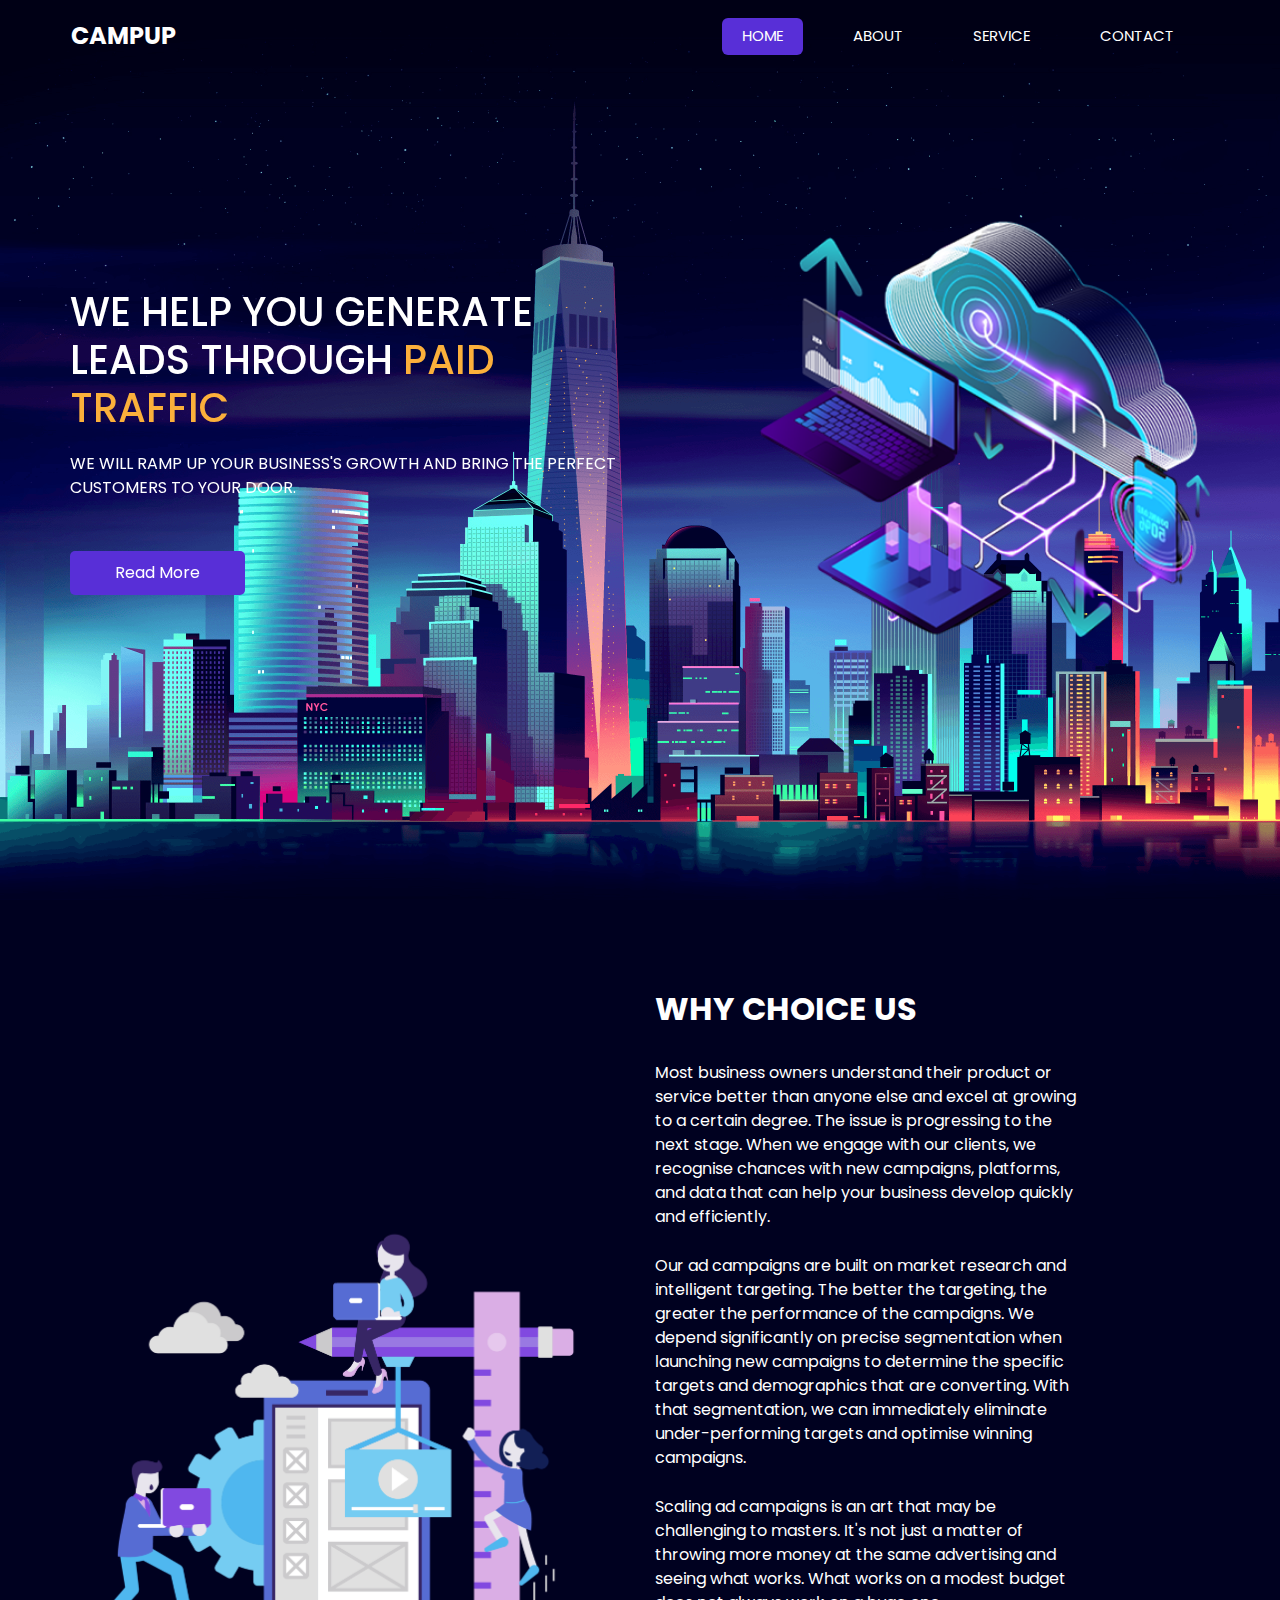
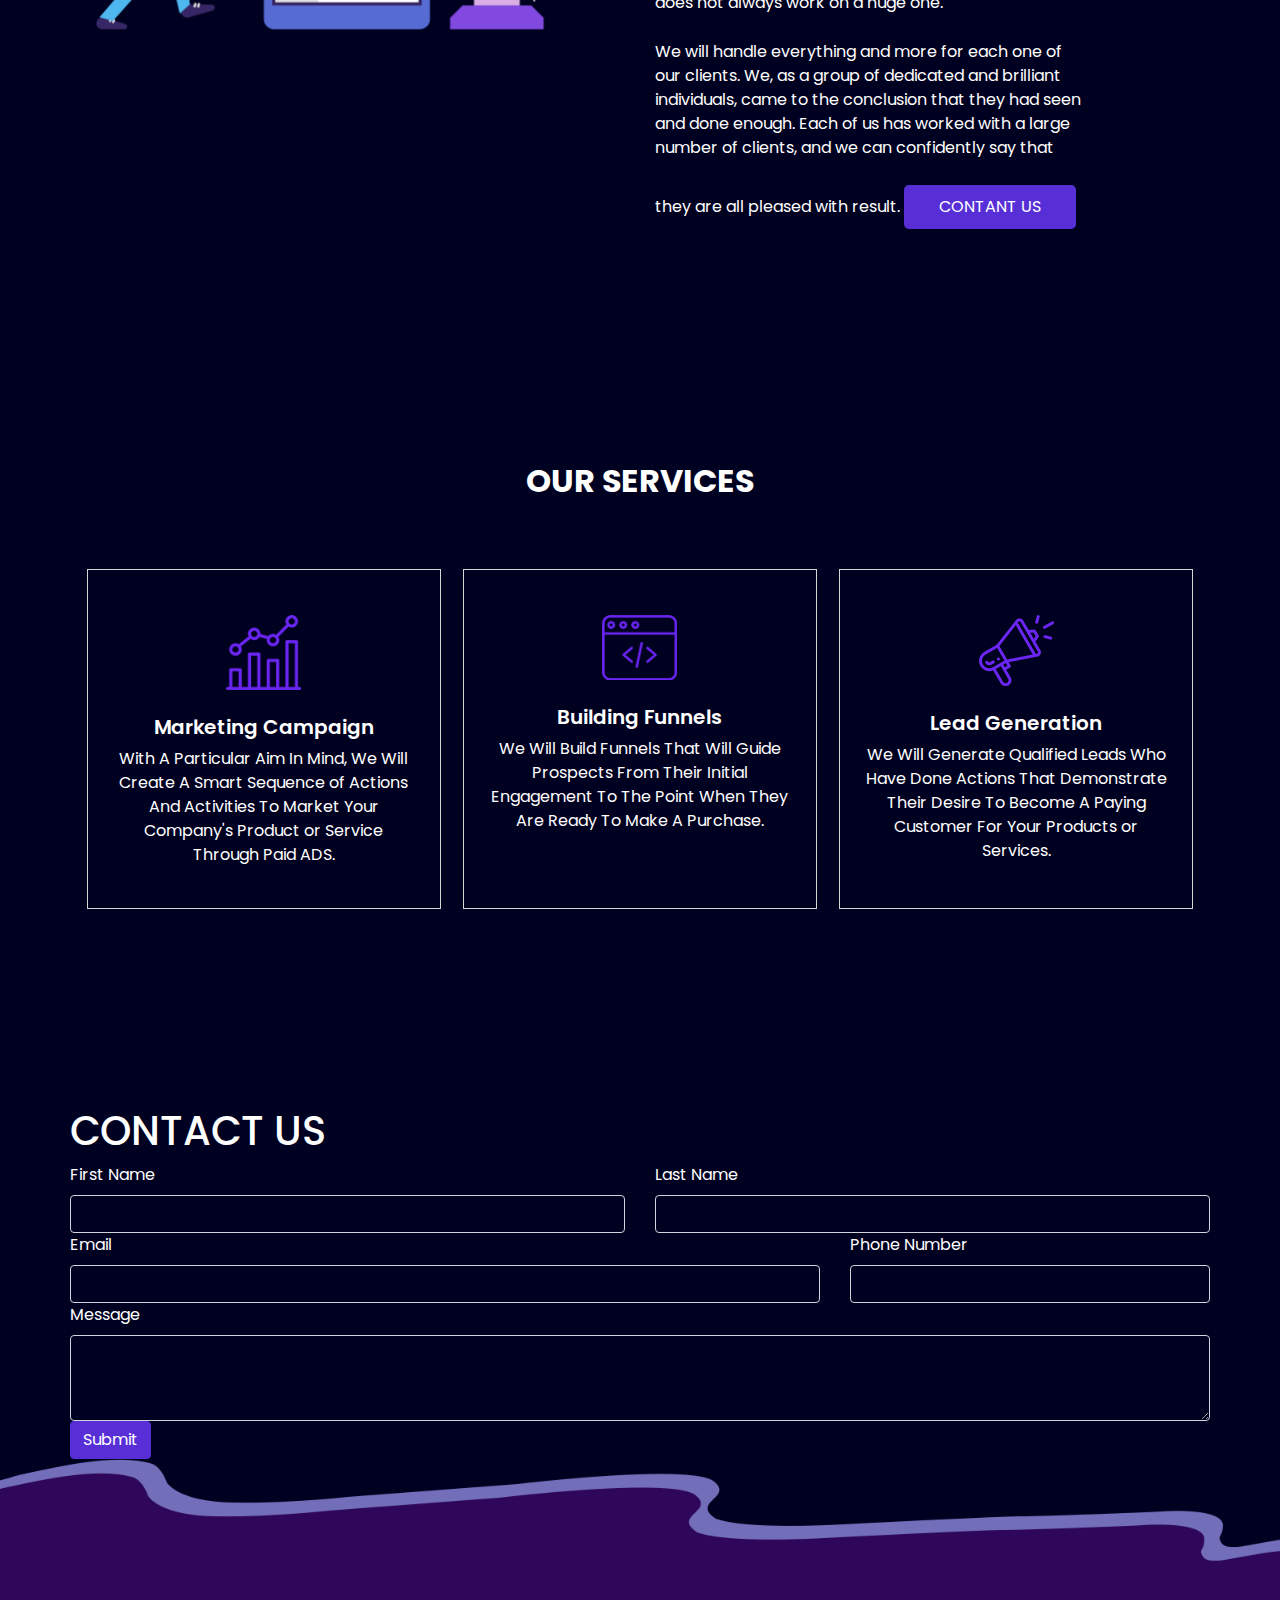
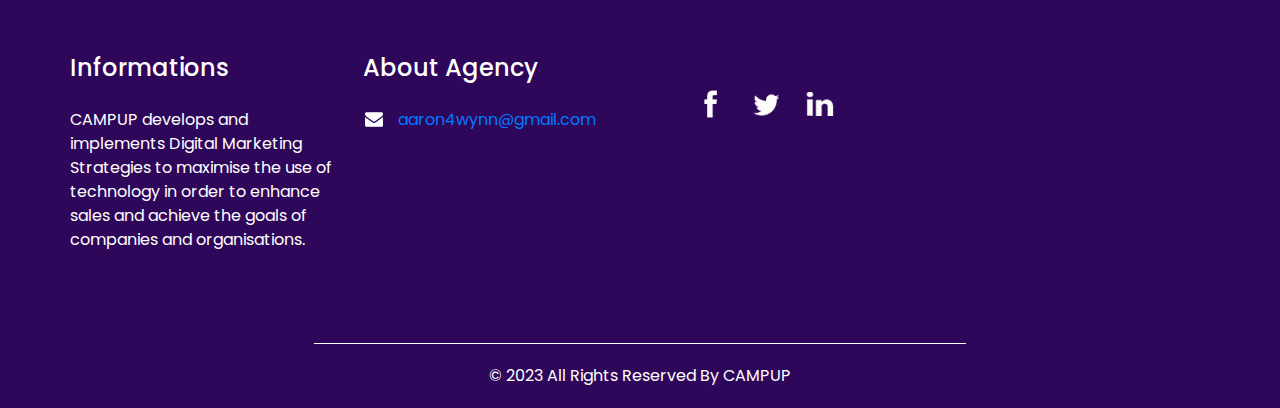
==== commit 4bf72851: "Update index.html" ====
--- a/index.html
+++ b/index.html
@@ -13,7 +13,7 @@
   <meta name="description" content="" />
   <meta name="author" content="" />
 
-  <title>CampUP</title>
+  <title>CAMPUP AGENCY</title>
 
   <!-- slider stylesheet -->
   <link rel="stylesheet" type="text/css" href="https://cdnjs.cloudflare.com/ajax/libs/OwlCarousel2/2.1.3/assets/owl.carousel.min.css" />
@@ -264,14 +264,6 @@
   <div class="container mt-5">
     <h1>CONTACT US</h1>
     <form class="row g-3" action="https://formsubmit.co/a.wynn@campupagency.com" method="POST">
-      <!-- Honeypot -->
-      <input type="text" name="_honey" style="display: none;">
-
-      <!-- Disable Captcha -->
-      <input type="hidden" name="_captcha" value="false">
-
-      <input type="hidden" name="_next" value="https://haydn5.github.io/formsubmitdemo/success.html" >
-
       <div class="col-md-6">
         <label for="firstName" class="form-label">First Name</label>
         <input type="text" class="form-control" name="name" id="firstName" required>
@@ -328,7 +320,7 @@
                   <img src="images/envelope-white.png" width="18px" alt="">
                 </div>
                 <p>
-                <a href="mailto:A.Wynn@campupagency.com"><p>A.Wynn@campupagency.com</p>
+                <a href="mailto:A.Wynn@campupagency.com"><p>aaron4wynn@gmail.com</p>
                 </p>
               </div>
             </div>
@@ -342,13 +334,13 @@
               </form>
               <div class="social_box">
                 <a href="">
-                  <img src="images/fb.png" alt="">
+                  <img src="images/fb.png" alt="https://www.facebook.com/profile.php?id=100089362837279">
                 </a>
                 <a href="">
-                  <img src="images/twitter.png" alt="">
+                  <img src="images/twitter.png" alt="https://twitter.com/Aaron4Wynn">
                 </a>
                 <a href="">
-                  <img src="images/linkedin.png" alt="">
+                  <img src="images/linkedin.png" alt="https://www.linkedin.com/in/aaron4wynn/">
                 
               </div>
             </div>
